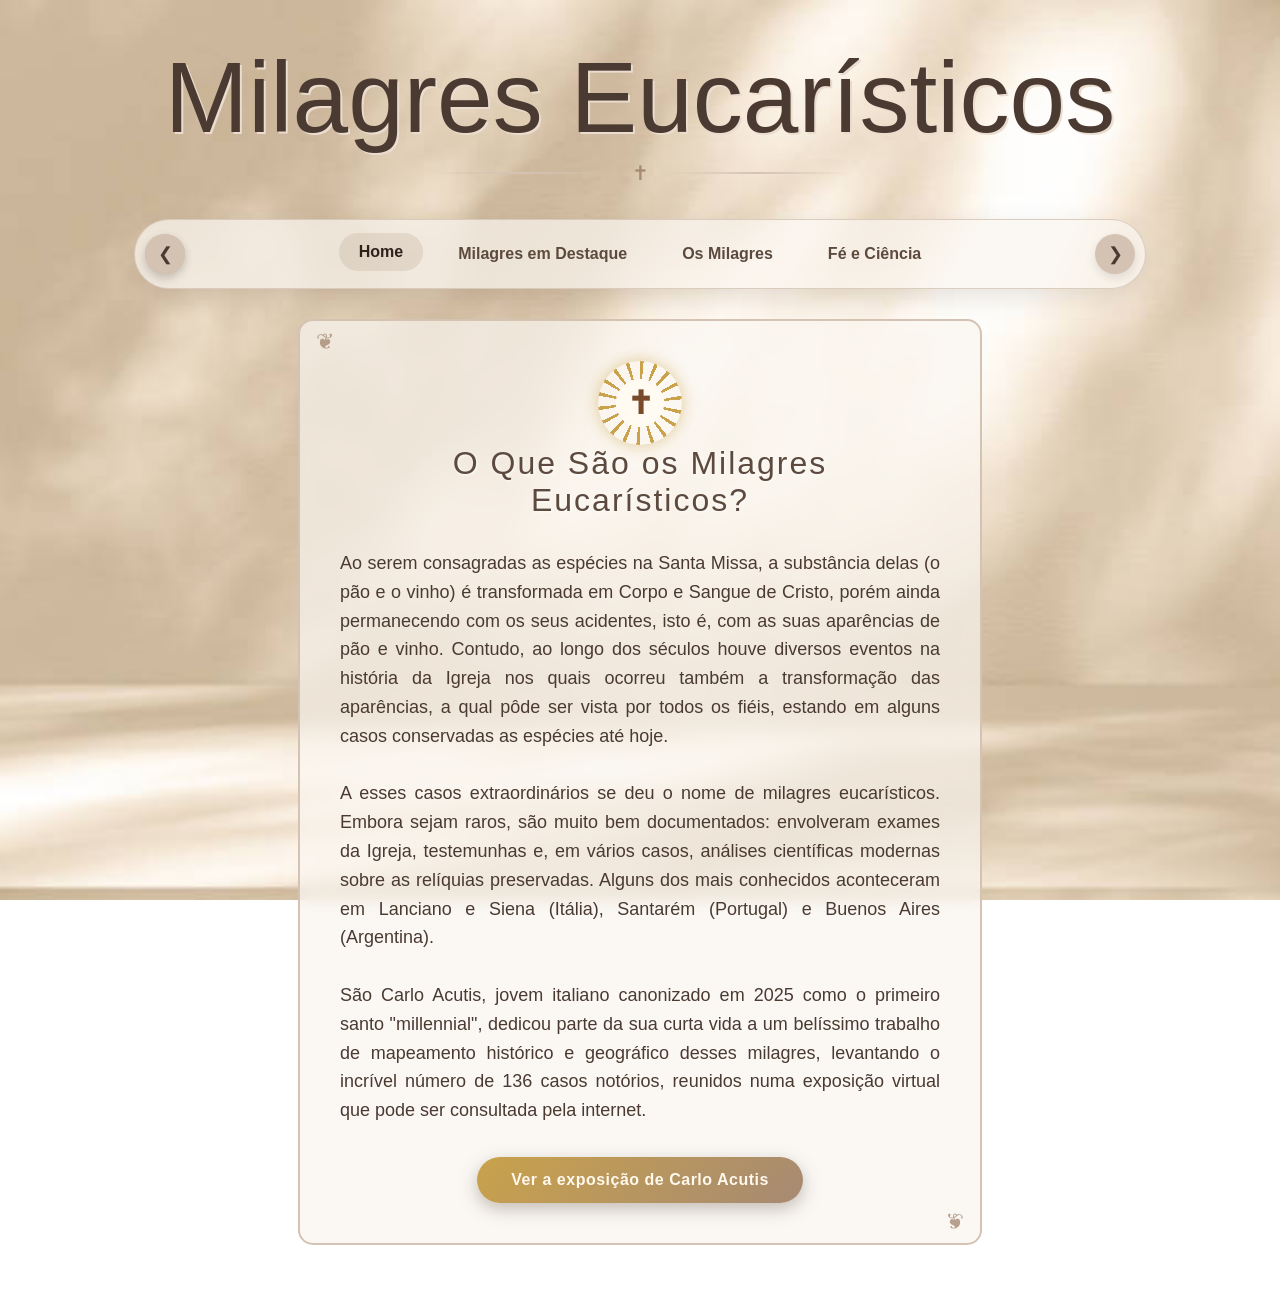
==== index.html @ bdcccef4 "Add files via upload" ====
<!DOCTYPE html>
<html lang="pt-BR">
<head>
  <meta charset="UTF-8">
  <meta name="viewport" content="width=device-width, initial-scale=1.0">
  <title>Milagres Eucarísticos</title>
  <link rel="stylesheet" href="style.css">
</head>
<body>

  <h1>Milagres Eucarísticos</h1>
  <div class="divisor-ornado"><span>✝</span></div>

  <div class="menu-container">

    <a href="#primeiro-item" class="seta seta-esquerda">&#10094;</a>

    <nav class="menu-links">
      <a href="1index.html" id="primeiro-item" class="item-menu ativo">Home</a>
      <a href="2milagres.html" class="item-menu">Milagres em Destaque</a>
      <a href="3destaque.html" class="item-menu">Os Milagres</a>
      <a href="4Fe.html" class="item-menu">Fé e Ciência</a>
    </nav>

    <a href="2milagres.html" class="seta seta-direita">&#10095;</a>
     <a href="4FeCien.html" class="seta seta-esquerda">&#10094;</a>
  </div>

  <div class="conteudo-principal">
      <div class="container-lateral">
        <div class="icone-milagre grande"></div>
        <h2>O Que São os Milagres Eucarísticos?</h2>
        <p class="texto-lateral">
          Ao serem consagradas as espécies na Santa Missa, a substância delas (o pão e o vinho) é transformada em Corpo e Sangue de Cristo, porém ainda permanecendo com os seus acidentes, isto é, com as suas aparências de pão e vinho. Contudo, ao longo dos séculos houve diversos eventos na história da Igreja nos quais ocorreu também a transformação das aparências, a qual pôde ser vista por todos os fiéis, estando em alguns casos conservadas as espécies até hoje. <br><br>
          A esses casos extraordinários se deu o nome de milagres eucarísticos. Embora sejam raros, são muito bem documentados: envolveram exames da Igreja, testemunhas e, em vários casos, análises científicas modernas sobre as relíquias preservadas. Alguns dos mais conhecidos aconteceram em Lanciano e Siena (Itália), Santarém (Portugal) e Buenos Aires (Argentina).<br><br>
          São Carlo Acutis, jovem italiano canonizado em 2025 como o primeiro santo "millennial", dedicou parte da sua curta vida a um belíssimo trabalho de mapeamento histórico e geográfico desses milagres, levantando o incrível número de 136 casos notórios, reunidos numa exposição virtual que pode ser consultada pela internet.
        </p>
        <div class="bloco-cta">
          <a class="cta-botao" href="https://www.miracolieucaristici.org/pr/Liste/list.html" target="_blank" rel="noopener">Ver a exposição de Carlo Acutis</a>
        </div>
      </div>
  </div>

</body>
</html>
---- style.css ----
body {
    background: url('fundo4.jpg') center/cover fixed;
    min-height: 100vh;
    margin: 0;
}
@font-face {
    font-family: 'myFont';
    src: url('Blackadder ITC.ttf') format('truetype'); 
}
::selection {
    background: #D4C3B3; 
    color: #3B2F27; 
}
h1 {
    font: 100px 'myFont', cursive, sans-serif; 
    color: #4A3A31; 
    text-shadow: 2px 2px 0 #EADDCF; 
    text-align: center;
    margin: 40px 0 6px; 
    position: relative;
}
h2 {
    font-family: 'Century Gothic', sans-serif;
    font-size: 32px;
    color: #5C4A3E;
    text-align: center;
    font-weight: normal;
    letter-spacing: 2px;
    margin: -10px 0 30px; 
    text-shadow: 1px 1px 3px rgba(255, 255, 255, 0.8);
}
.linha {
    border: none;
    height: 3px;             
    background: #A68A73; 
    width: 60%;                
    margin: 0 auto;            
}
.conteudo-principal {
    display: flex;
    justify-content: center;
    align-items: center; 
    gap: 40px; 
    padding: 0 20px 60px;
    margin-top: 20px;
    flex-wrap: wrap;
}
.container-lateral {
    flex: 1; 
    max-width: 600px; 
    min-width: 320px; 
    background: rgba(250, 245, 240, 0.7); 
    border: 2px solid #D4C3B3; 
    border-radius: 15px;
    padding: 40px;
    backdrop-filter: blur(8px);
    position: relative;
}
.container-lateral::before,
.container-lateral::after {
    content: "❦";
    position: absolute;
    font-size: 22px;
    color: #A68A73;
    opacity: .8;
}
.container-lateral::before { top: 8px; left: 16px; }
.container-lateral::after { bottom: 8px; right: 16px; transform: scaleX(-1); }
.titulo-central {
    font: 28px 'Century Gothic', sans-serif;
    color: #5C4A3E;
    text-align: center;
    margin: 0 0 15px;
}
.texto-lateral {
    font: 18px/1.6 'Century Gothic', sans-serif;
    color: #4A3A31; 
    text-align: justify;
    margin: 0;
}
.coluna-caixas {
    display: flex;
    flex-direction: column;
    gap: 30px; 
}
.caixa-hover {
    width: 250px;
    background: rgba(250, 245, 240, 0.55);
    border: 2px solid #D4C3B3;
    border-radius: 15px;
    padding: 22px 20px;
    text-align: center;
    cursor: pointer;
    transition: .4s;
    overflow: hidden;
    position: relative; 
    z-index: 1; 
    text-decoration: none;
    color: inherit;
    display: block;
}
a.caixa-hover:visited { color: inherit; }
.caixa-hover::before {
    content: "";
    position: absolute;
    inset: 0;
    background: rgba(250, 245, 240, 0.85); 
    z-index: -1; 
    transition: .4s;
}
.caixa-hover h3 {
    font: 22px 'Century Gothic', sans-serif;
    color: #5C4A3E;
    margin: 6px 0 0;
    transition: .3s;
}
.selo-local {
    display: inline-block;
    background: rgba(166, 138, 115, .18);
    border: 1px solid #D4C3B3;
    border-radius: 20px;
    padding: 3px 14px;
    font: 12px 'Century Gothic', sans-serif;
    letter-spacing: .5px;
    color: #5C4A3E;
    margin-bottom: 8px;
}
.texto-caixa {
    font: 15px/1.5 'Century Gothic', sans-serif;
    color: #4A3A31;
    margin: 0;
    max-height: 0;
    opacity: 0;
    transition: .4s;
}
.saiba-mais {
    display: block;
    max-height: 0;
    opacity: 0;
    font: bold 13px 'Century Gothic', sans-serif;
    color: #8B5E34;
    margin-top: 10px;
    transition: .4s;
}
.caixa-hover:hover,
.caixa-hover:focus-visible {
    transform: scale(1.05); 
    box-shadow: 0 0 15px rgba(166, 138, 115, 0.5); 
}
.caixa-hover:hover::before {
    background: rgba(255, 252, 248, 0.95); 
}
.caixa-hover:hover h3 {
    color: #2E221B; 
}
.caixa-hover:hover .texto-caixa {
    max-height: 250px; 
    opacity: 1; 
    margin-top: 12px;
}
.caixa-hover:hover .saiba-mais {
    max-height: 40px;
    opacity: 1;
}
.icone-milagre {
    width: 64px;
    height: 64px;
    margin: 0 auto 10px;
    border-radius: 50%;
    position: relative;
    background:
        radial-gradient(circle, #FFFBF2 0 40%, transparent 41%),
        repeating-conic-gradient(#C9A24B 0deg 5deg, transparent 5deg 20deg);
    box-shadow: 0 0 16px rgba(201, 162, 75, .55);
}
.icone-milagre::after {
    content: "✝";
    position: absolute;
    inset: 0;
    display: flex;
    align-items: center;
    justify-content: center;
    font-size: 24px;
    color: #7A4B2A;
    font-weight: bold;
}
.box-2 .icone-milagre { filter: hue-rotate(-18deg) saturate(1.2); }
.box-3 .icone-milagre { filter: hue-rotate(8deg); }
.box-4 .icone-milagre { filter: hue-rotate(-32deg) saturate(1.35); }

.icone-milagre.grande {
    width: 84px;
    height: 84px;
}
.icone-milagre.grande::after { font-size: 32px; }
.divisor-ornado {
    display: flex;
    align-items: center;
    justify-content: center;
    gap: 16px;
    width: 55%;
    max-width: 420px;
    margin: 6px auto 34px;
    color: #A68A73;
}
.divisor-ornado::before,
.divisor-ornado::after {
    content: "";
    flex: 1;
    height: 2px;
    background: linear-gradient(90deg, transparent, #D4C3B3, transparent);
}
.divisor-ornado span {
    font-size: 20px;
    color: #A68A73;
}
.cta-botao {
    display: inline-block;
    margin-top: 22px;
    padding: 14px 34px;
    background: linear-gradient(135deg, #C9A24B, #A68A73);
    color: #FFF8EC !important;
    text-decoration: none;
    border-radius: 50px;
    font: bold 16px 'Century Gothic', sans-serif;
    letter-spacing: .5px;
    box-shadow: 0 6px 18px rgba(92, 74, 62, .35);
    transition: .3s;
    text-align: center;
}
.cta-botao:hover {
    transform: translateY(-3px);
    box-shadow: 0 10px 24px rgba(92, 74, 62, .45);
}
.cta-secundario {
    background: transparent;
    border: 2px solid #A68A73;
    color: #5C4A3E !important;
    box-shadow: none;
}
.bloco-cta {
    text-align: center;
    margin-top: 10px;
}
.milagre-secao {
    scroll-margin-top: 140px;
    padding: 18px 0;
    border-bottom: 1px dashed #D4C3B3;
}
.milagre-secao:last-child { border-bottom: none; }
.milagre-cabecalho {
    text-align: center;
}
.menu-container {
  display: flex;
  align-items: center;
  position: relative;
  background: rgba(250, 245, 240, 0.7); 
  backdrop-filter: blur(10px);
  border: 1px solid rgba(212, 195, 179, 0.8);
  border-radius: 50px; 
  width: 90%;
  max-width: 1000px; 
  margin: 30px auto;
  box-shadow: 0 8px 25px rgba(92, 74, 62, 0.15); 
  padding: 5px;
}
.menu-links {
  display: flex;
  justify-content: center;
  overflow-x: auto;         
  scroll-behavior: smooth;  
  white-space: nowrap;      
  gap: 15px;                
  padding: 10px 50px;       
  width: 100%;
  scroll-snap-type: x mandatory; 
  align-items: center;
}
.item-menu {
  color: #5C4A3E; 
  text-decoration: none;
  font-family: 'Century Gothic', sans-serif;
  font-size: 16px;
  font-weight: bold;
  padding: 10px 20px;
  border-radius: 25px; 
  scroll-snap-align: start; 
  flex-shrink: 0;
  transition: all 0.3s ease;
}
.item-menu:hover,
.item-menu.ativo {
  background: rgba(166, 138, 115, 0.2); 
  color: #2E221B;
  transform: translateY(-2px); 
}
.menu-links::-webkit-scrollbar {
  display: none; 
}
.menu-links {
  -ms-overflow-style: none;  
  scrollbar-width: none;  
}
.seta {
  background: #D4C3B3;
  color: #4A3A31; 
  border: none;
  width: 40px;
  height: 40px;
  display: flex;
  justify-content: center;
  align-items: center;
  cursor: pointer;
  position: absolute;
  z-index: 2;
  border-radius: 50%;
  user-select: none;
  box-shadow: 0 4px 10px rgba(0, 0, 0, 0.1);
  transition: all 0.3s ease;
  font-size: 18px;
  text-decoration: none;
}
.seta-esquerda { left: 10px; }
.seta-direita { right: 10px; }
.seta:hover {
  background: #A68A73;
  color: #FFF;
  transform: scale(1.1); /
}
@media (max-width: 720px) {
    h1 { font-size: 60px; }
    .coluna-caixas { flex-direction: row; flex-wrap: wrap; justify-content: center; }
    .caixa-hover { width: 260px; }
}
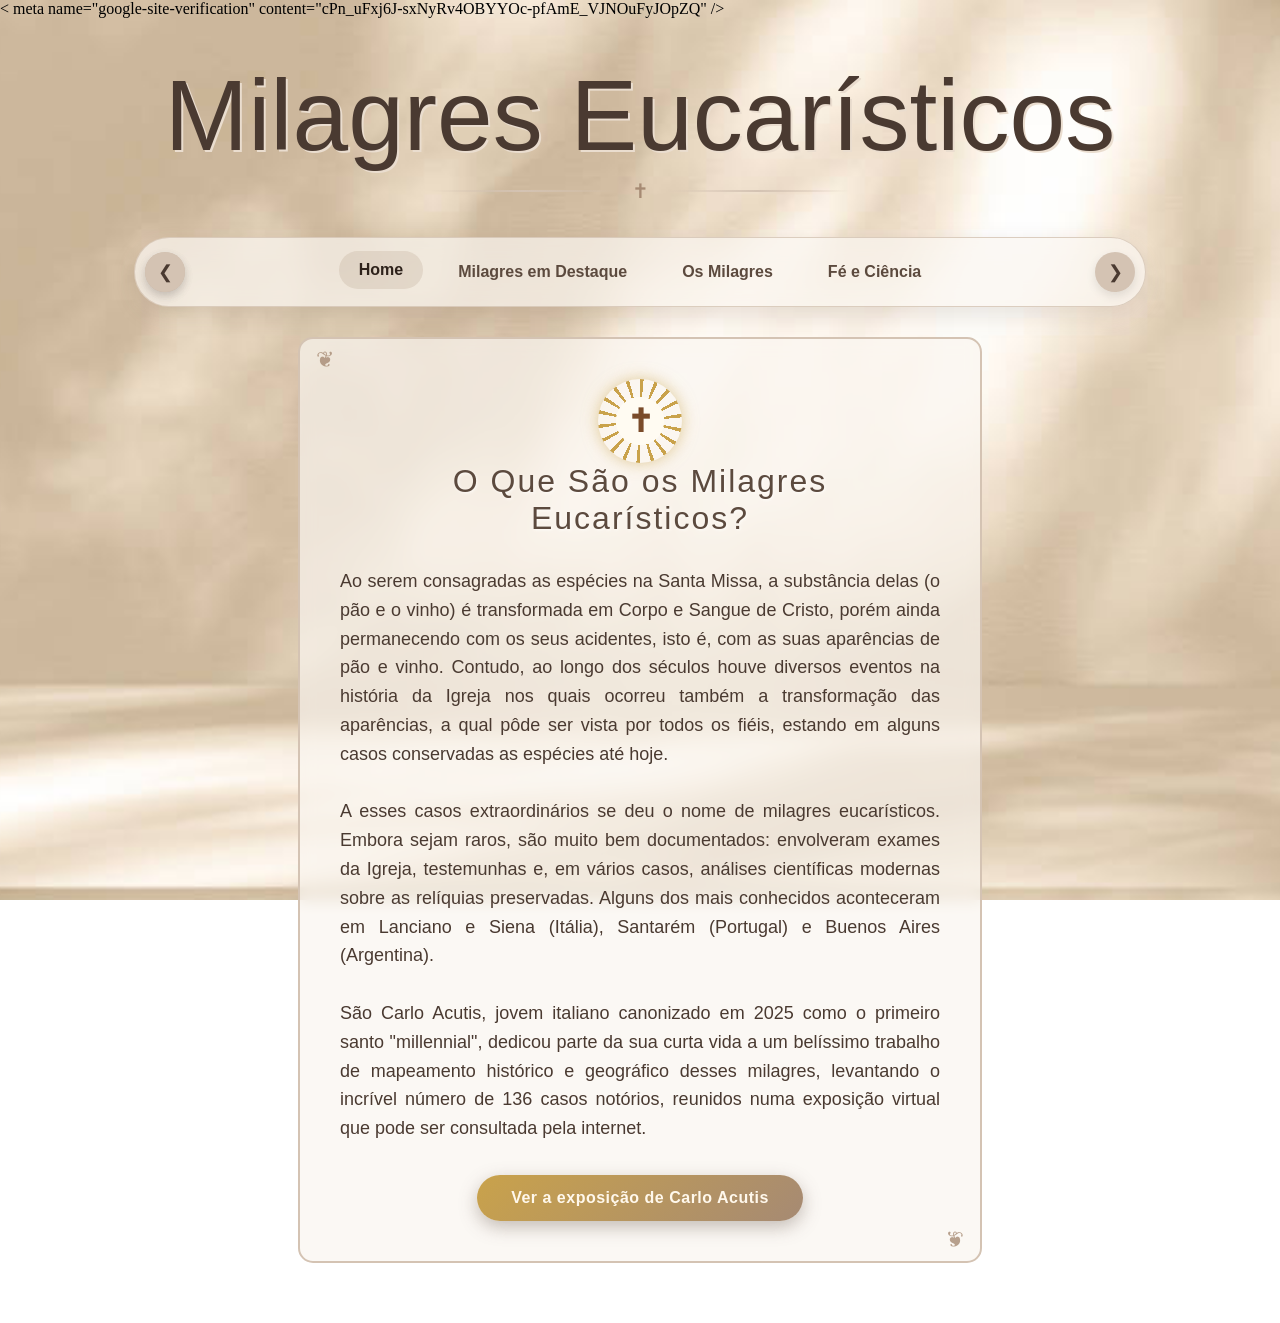
==== commit f97008a8: "Add Google site verification meta tag" ====
--- a/index.html
+++ b/index.html
@@ -3,6 +3,7 @@
 <head>
   <meta charset="UTF-8">
   <meta name="viewport" content="width=device-width, initial-scale=1.0">
+  < meta name="google-site-verification" content="cPn_uFxj6J-sxNyRv4OBYYOc-pfAmE_VJNOuFyJOpZQ" />
   <title>Milagres Eucarísticos</title>
   <link rel="stylesheet" href="style.css">
 </head>
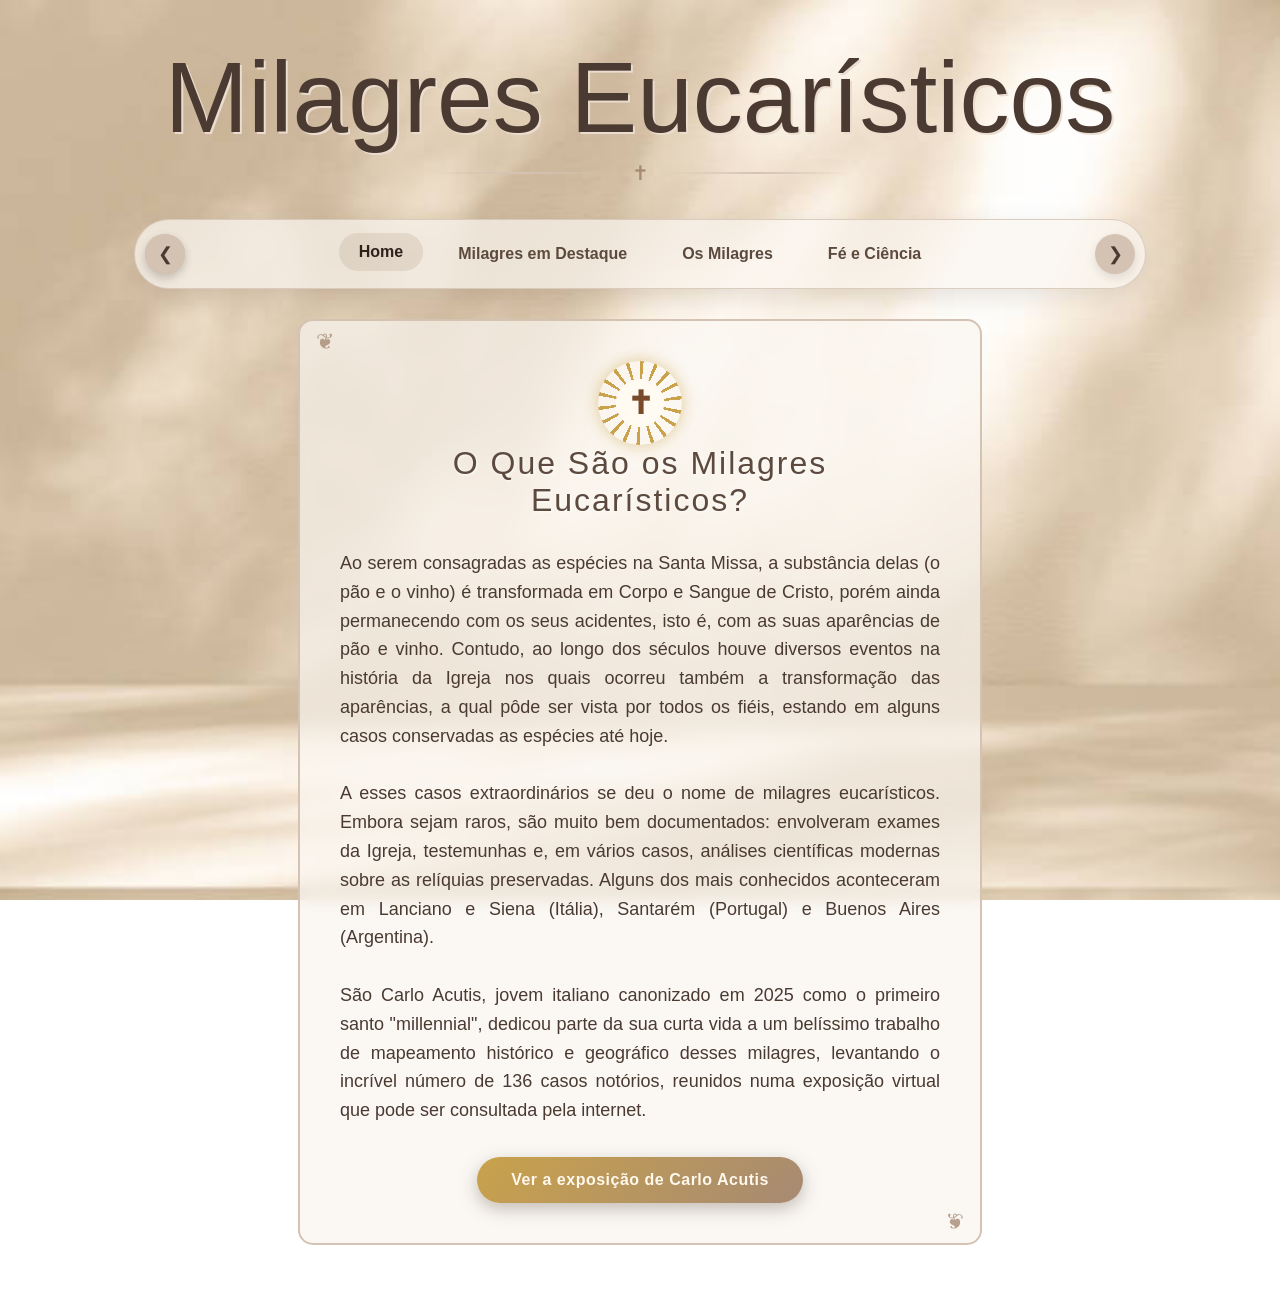
==== commit fee2e084: "Fix meta tag formatting in index.html" ====
--- a/index.html
+++ b/index.html
@@ -3,7 +3,7 @@
 <head>
   <meta charset="UTF-8">
   <meta name="viewport" content="width=device-width, initial-scale=1.0">
-  < meta name="google-site-verification" content="cPn_uFxj6J-sxNyRv4OBYYOc-pfAmE_VJNOuFyJOpZQ" />
+ <meta name="google-site-verification" content="cPn_uFxj6J-sxNyRv4OBYYOc-pfAmE_VJNOuFyJOpZQ" />
   <title>Milagres Eucarísticos</title>
   <link rel="stylesheet" href="style.css">
 </head>
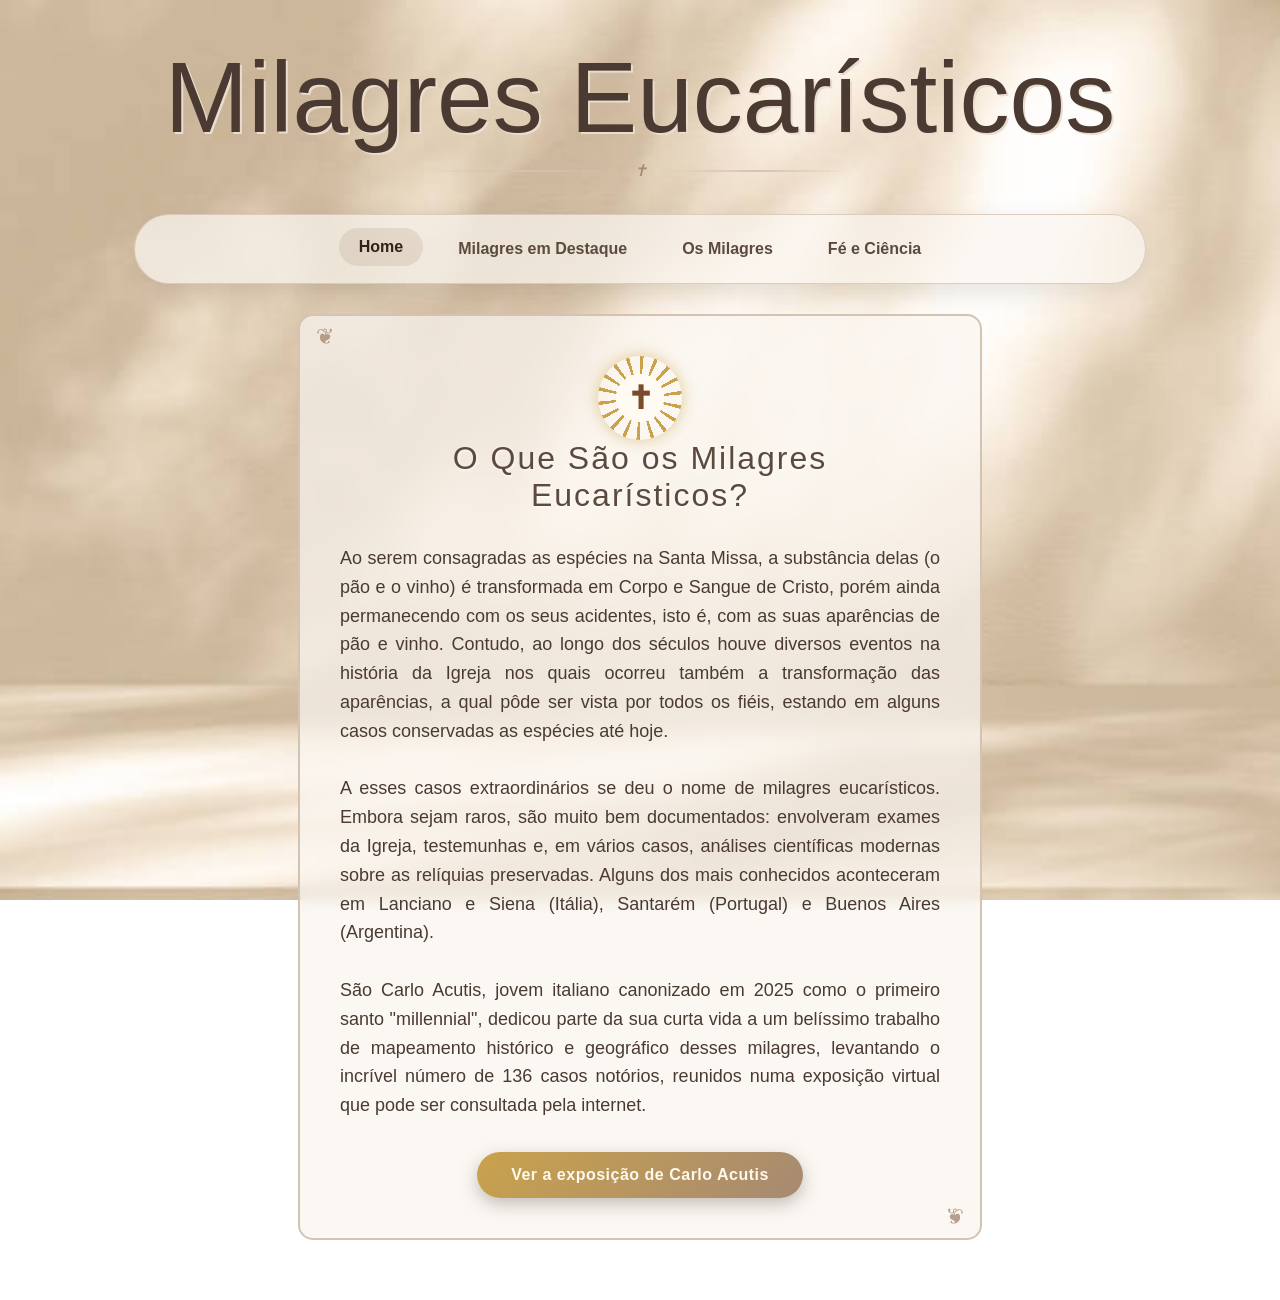
==== commit 57e1f1a3: "Replace span with styled icon in index.html" ====
--- a/index.html
+++ b/index.html
@@ -10,14 +10,14 @@
 <body>
 
   <h1>Milagres Eucarísticos</h1>
-  <div class="divisor-ornado"><span>✝</span></div>
+ <div class="divisor-ornado"><i class="cruz-estilizada">✝</i></div>
 
   <div class="menu-container">
 
     <a href="#primeiro-item" class="seta seta-esquerda">&#10094;</a>
 
     <nav class="menu-links">
-      <a href="1index.html" id="primeiro-item" class="item-menu ativo">Home</a>
+      <a href="index.html" id="primeiro-item" class="item-menu ativo">Home</a>
       <a href="2milagres.html" class="item-menu">Milagres em Destaque</a>
       <a href="3destaque.html" class="item-menu">Os Milagres</a>
       <a href="4Fe.html" class="item-menu">Fé e Ciência</a>
--- a/style.css
+++ b/style.css
@@ -264,18 +264,25 @@
   margin: 30px auto;
   box-shadow: 0 8px 25px rgba(92, 74, 62, 0.15); 
   padding: 5px;
+  overflow: hidden; /* Mantém as setas presas dentro dos limites da barra redonda */
 }
 .menu-links {
   display: flex;
-  justify-content: center;
+  justify-content: flex-start;
   overflow-x: auto;         
   scroll-behavior: smooth;  
   white-space: nowrap;      
   gap: 15px;                
-  padding: 10px 50px;       
+  padding: 10px 45px; /* Abre espaço nas pontas para os links não sumirem sob as setas */      
   width: 100%;
   scroll-snap-type: x mandatory; 
   align-items: center;
+  -webkit-overflow-scrolling: touch;
+  -ms-overflow-style: none;  
+  scrollbar-width: none;  
+}
+.menu-links::-webkit-scrollbar {
+  display: none; 
 }
 .item-menu {
   color: #5C4A3E; 
@@ -294,13 +301,6 @@
   background: rgba(166, 138, 115, 0.2); 
   color: #2E221B;
   transform: translateY(-2px); 
-}
-.menu-links::-webkit-scrollbar {
-  display: none; 
-}
-.menu-links {
-  -ms-overflow-style: none;  
-  scrollbar-width: none;  
 }
 .seta {
   background: #D4C3B3;
@@ -321,15 +321,42 @@
   font-size: 18px;
   text-decoration: none;
 }
-.seta-esquerda { left: 10px; }
-.seta-direita { right: 10px; }
+.seta-esquerda { left: 5px; }
+.seta-direita { right: 5px; }
 .seta:hover {
   background: #A68A73;
   color: #FFF;
-  transform: scale(1.1); /
-}
+  transform: scale(1.1);
+}
+
+/* Configurações para Celular (Até 720px) */
 @media (max-width: 720px) {
-    h1 { font-size: 60px; }
+    h1 { font-size: 50px; margin: 20px 0 6px; }
+    h2 { font-size: 20px; }
     .coluna-caixas { flex-direction: row; flex-wrap: wrap; justify-content: center; }
     .caixa-hover { width: 260px; }
 }
+
+/* Configuração para Notebooks e Computadores (Telas a partir de 768px) */
+@media (min-width: 768px) {
+  .conteiner {
+    flex-direction: row; 
+    max-width: 1200px;   
+    margin: 0 auto;    
+    padding: 40px;
+  }
+  .caixa-foto {
+    width: 40%; 
+  }
+  .caixa-texto {
+    width: 60%; 
+  }
+  .menu-links {
+    justify-content: center; /* Centraliza a navegação no computador */
+    overflow-x: visible;     /* Remove rolagem desnecessária no notebook */
+    padding: 10px 15px;
+  }
+  .seta {
+    display: none; /* Esconde as setas no notebook, já que o menu cabe inteiro */
+  }
+}
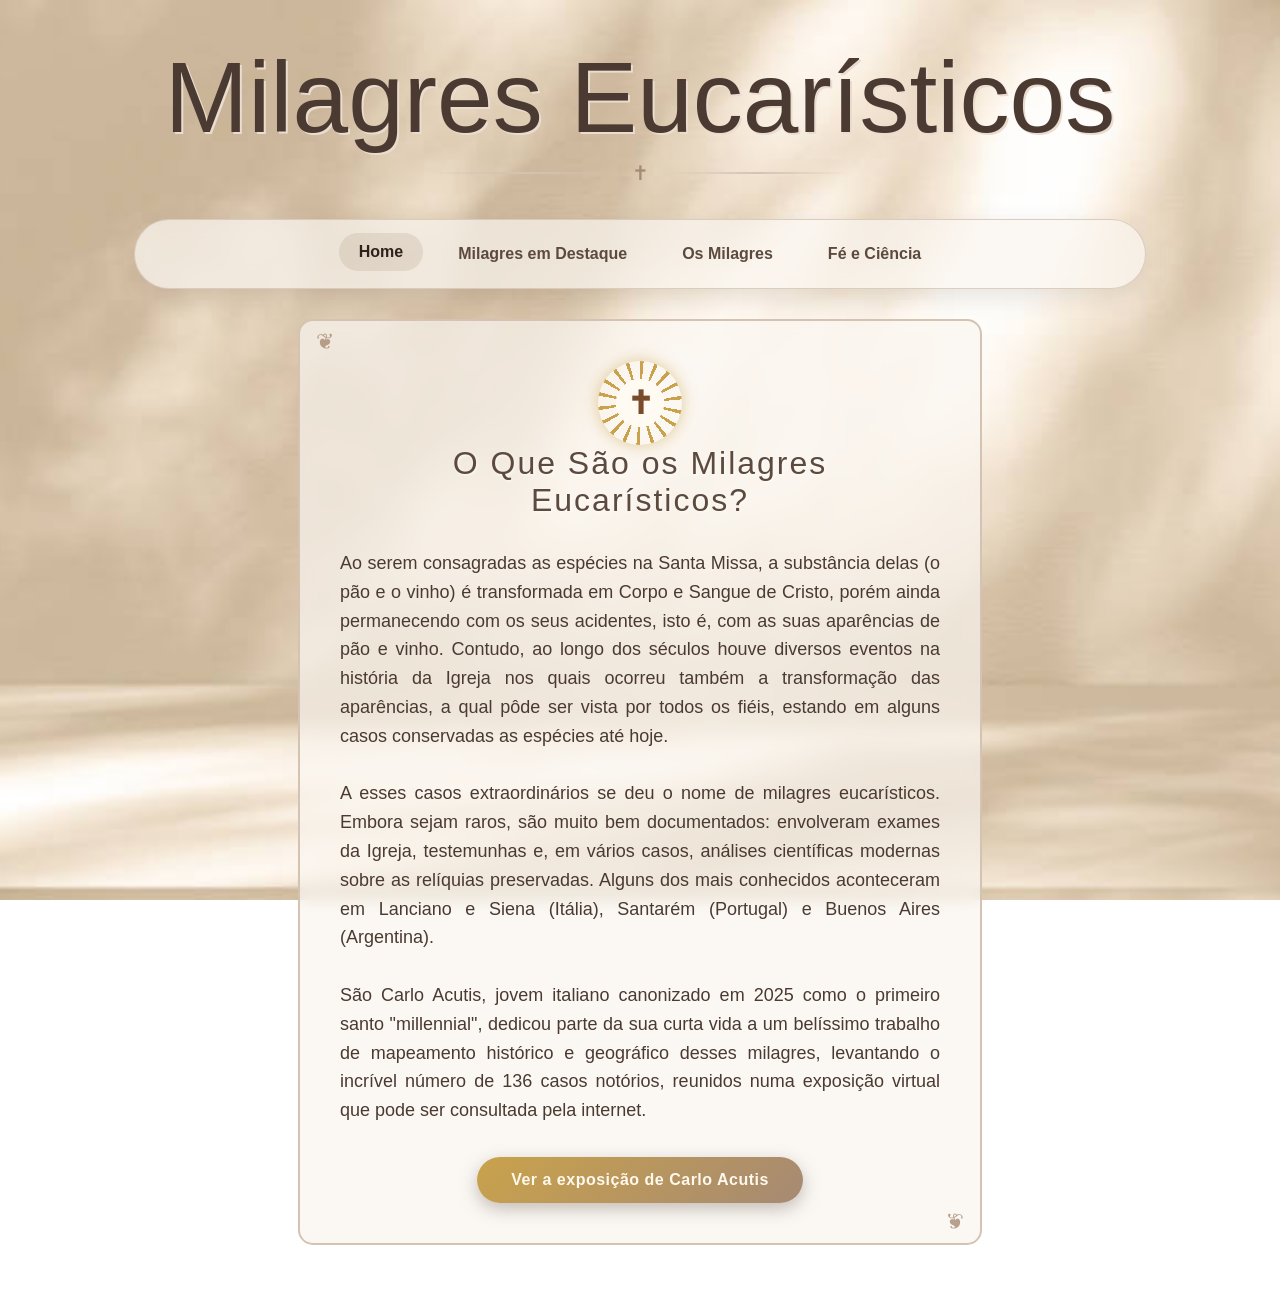
==== commit 6ea19088: "Change icon from <i> to <span> in index.html" ====
--- a/index.html
+++ b/index.html
@@ -10,7 +10,7 @@
 <body>
 
   <h1>Milagres Eucarísticos</h1>
- <div class="divisor-ornado"><i class="cruz-estilizada">✝</i></div>
+<div class="divisor-ornado"><span>✝</span></div>
 
   <div class="menu-container">
 
